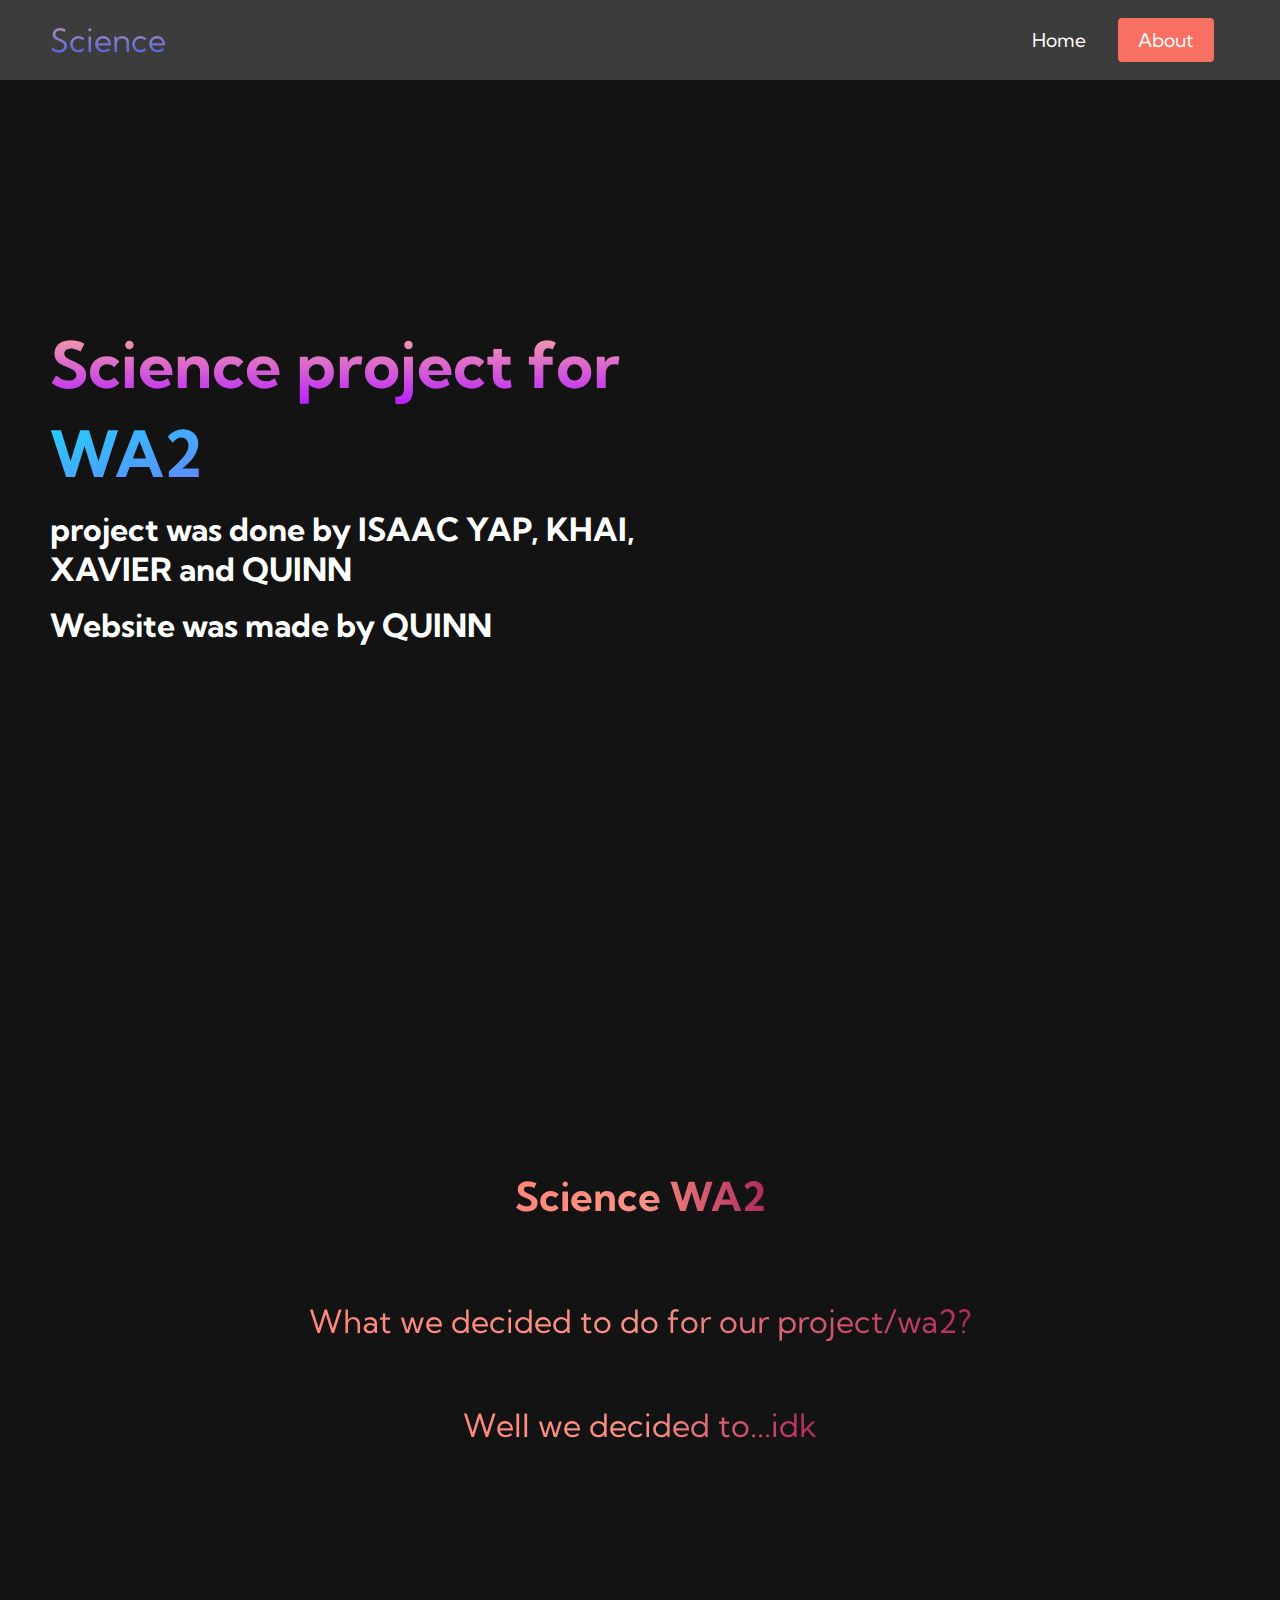
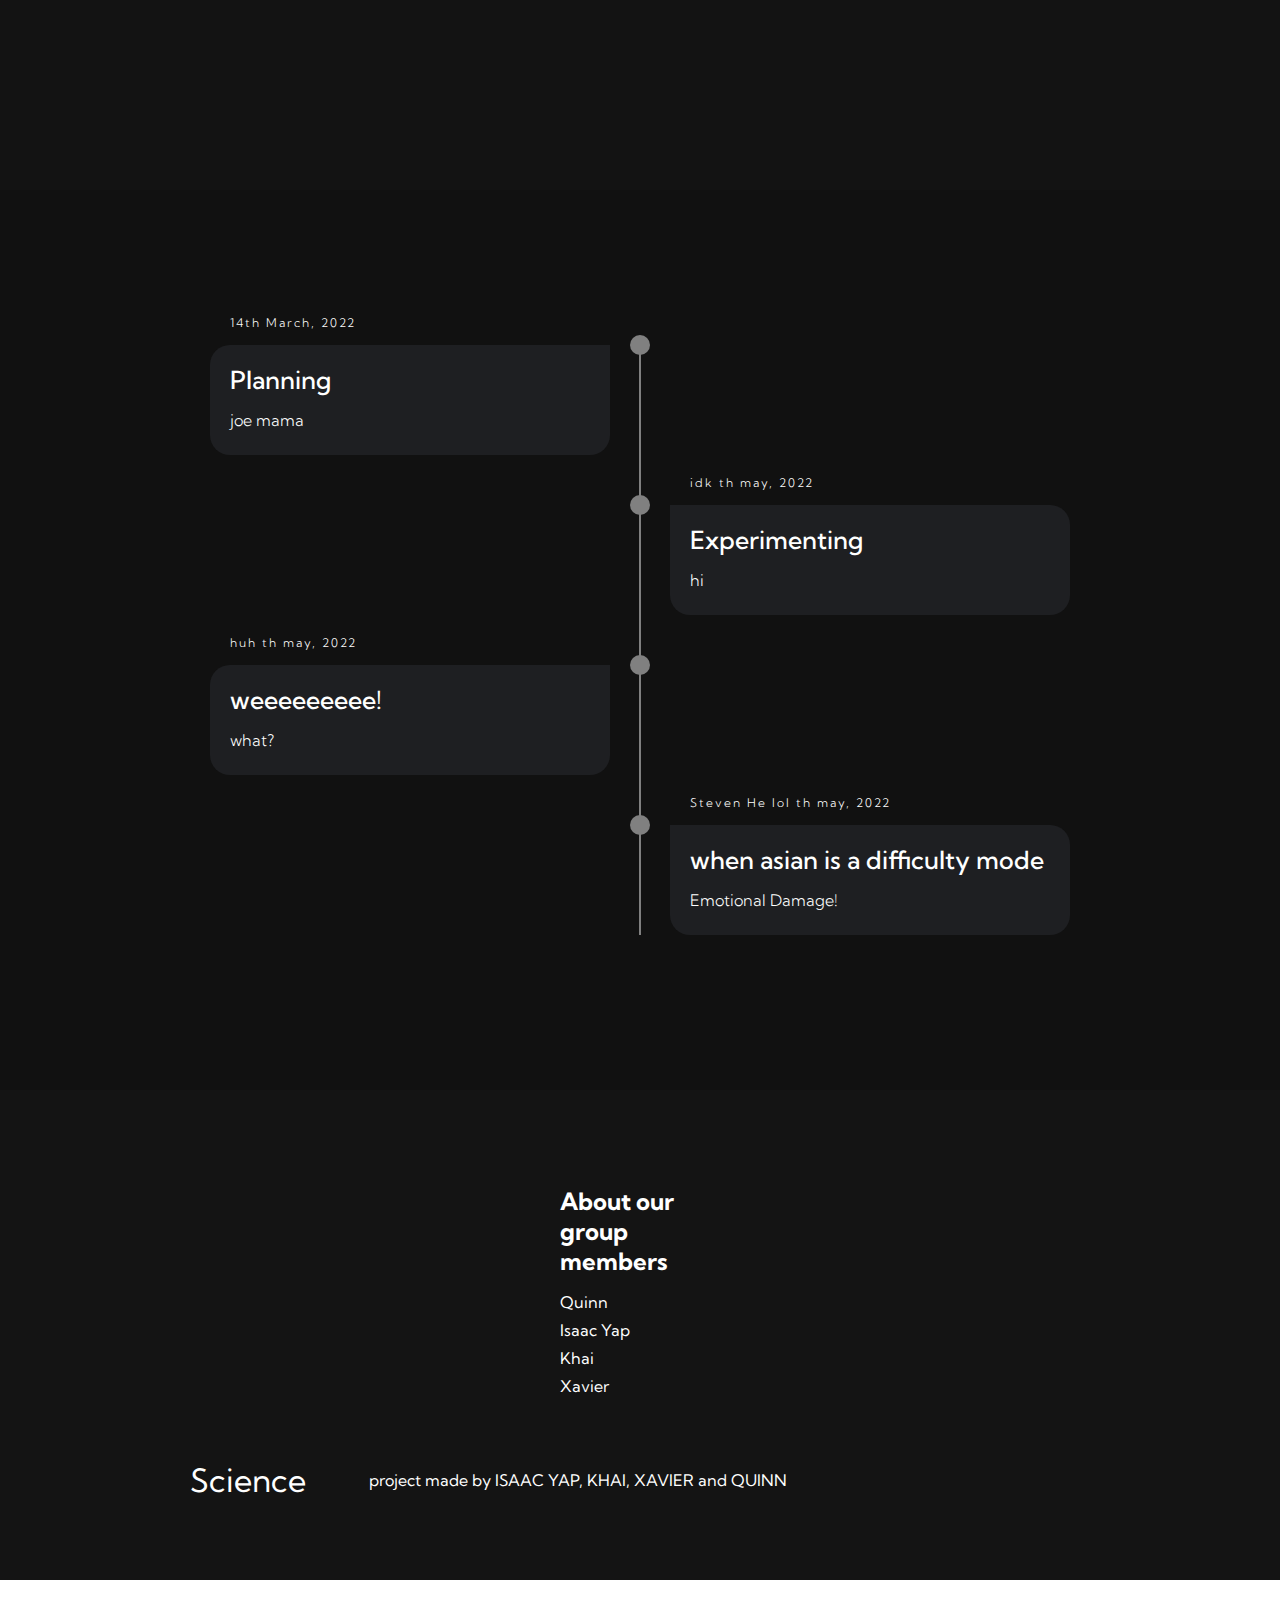
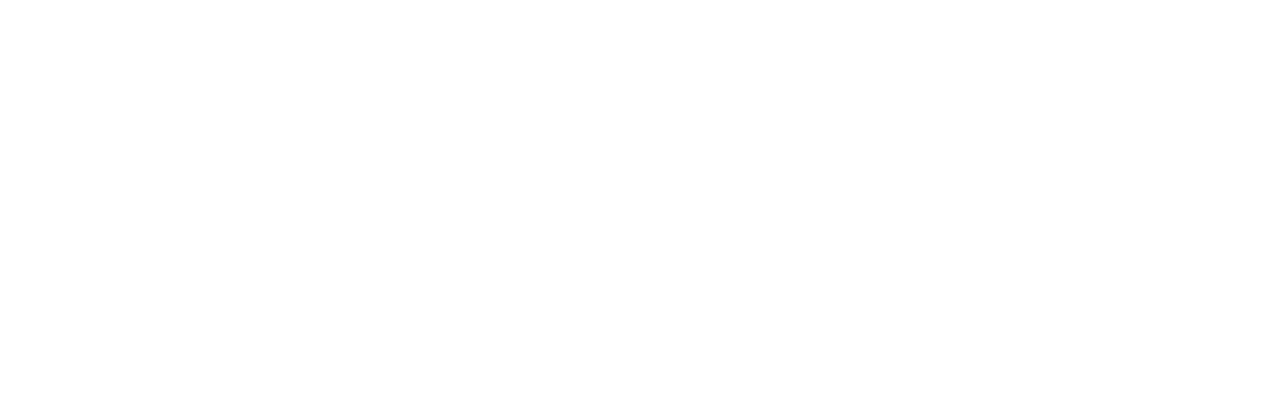
==== index.html @ e9e7bcaf "Add files via upload" ====
<!DOCTYPE html>
<html lang="en">
  <head>
    <!--
      weeeeeeeeeeeeeeeeeeeeeeeeee
    -->
    <meta charset="UTF-8" />
    <meta name="viewport" content="width=device-width, initial-scale=1.0" />
    <title>Science-projects</title>
    <link rel="stylesheet" href="styles.css" />
    <link
      rel="stylesheet"
      href="https://use.fontawesome.com/releases/v5.14.0/css/all.css"
      integrity="sha384-HzLeBuhoNPvSl5KYnjx0BT+WB0QEEqLprO+NBkkk5gbc67FTaL7XIGa2w1L0Xbgc"
      crossorigin="anonymous"
    />
    <link
      href="https://fonts.googleapis.com/css2?family=Kumbh+Sans:wght@400;700&display=swap"
      rel="stylesheet"
    />
  </head>
  <body>
    <!-- Navbar Section -->
    <nav class="navbar">
      <div class="navbar__container">
        <a href="index.html" id="navbar__logo">Science</a>
        <div class="navbar__toggle" id="mobile-menu">
          <span class="bar"></span> <span class="bar"></span>
          <span class="bar"></span>
        </div>
        <ul class="navbar__menu">
          <li class="navbar__item">
            <a href="index.html" class="navbar__links">Home</a>
          </li>
          <li class="navbar__btn"><a href="about.html" class="button">About</a></li>
        </ul>
      </div>
    </nav>

    <!-- Hero Section -->
    <div class="main">
      <div class="main__container">
        <div class="main__content">
          <h1>Science project for</h1>
          <h2>WA2</h2>
          <p>project was done by ISAAC YAP, KHAI, XAVIER and QUINN</p>
		  <p>Website was made by QUINN</p>
        </div>
        <div class="main__img--container">
        </div>
      </div>
    </div>

    <!-- Services Section -->
    <div class="services">
      <h1>Science WA2</h1>
	  <p>What we decided to do for our project/wa2?</p>
      <div class="projectwa2">
        <p>Well we decided to...idk</p>
      </div>
	  
    </div>
	
	<div class="container">
		<div class="timeline">
		  <ul>
			<li>
			  <div class="timeline-content">
            <h3 class="date">14th March, 2022</h3>
            <h1>Planning</h1>
            <p>joe mama</p>
         </div>
        </li>
        <li>
          <div class="timeline-content">
            <h3 class="date">idk th may, 2022</h3>
            <h1>Experimenting</h1>
            <p>hi</p>
          </div>
        </li>
        <li>
          <div class="timeline-content">
            <h3 class="date">huh th may, 2022</h3>
            <h1>weeeeeeeee!</h1>
            <p>what?</p>
          </div>
        </li>
        <li>
          <div class="timeline-content">
            <h3 class="date">Steven He lol th may, 2022</h3>
            <h1>when asian is a difficulty mode</h1>
            <p>Emotional Damage!</p>
          </div>
        </li>
      </ul>
    </div>
  </div>

    <!-- Footer Section -->
    <div class="footer__container">
      <div class="footer__links">
        <div class="footer__link--wrapper">
          <div class="footer__link--items">
            <h2>About our group members</h2>
            <a href="quinn.html">Quinn</a> <a href="IsaacYap.html">Isaac Yap</a>
            <a href="Khai.html">Khai</a> <a href="Xavier.html">Xavier</a>
          </div>
          
        </div>
        <div class="footer__link--wrapper">
          
        </div>
      </div>
      <section class="social__media">
        <div class="social__media--wrap">
          <div class="footer__logo">
            <a href="/" id="footer__logo"> Science</a>
          </div>
          <p class="website__rights">project made by ISAAC YAP, KHAI, XAVIER and QUINN</p>
          <div class="social__icons">
            
          </div>
        </div>
      </section>
    </div>
    <script src="app.js"></script>
  </body>
</html>
---- styles.css ----
* {
  box-sizing: border-box;
  margin: 0;
  padding: 0;
  font-family: 'Kumbh Sans', sans-serif;
}

html,body{
    width: 100%;
    height: 400vh;
}

.navbar {
  background: #3C3C3C;
  height: 80px;
  display: flex;
  justify-content: center;
  align-items: center;
  font-size: 1.2rem;
  position: sticky;
  top: 0;
  z-index: 999;
}

.navbar__container {
  display: flex;
  justify-content: space-between;
  height: 80px;
  z-index: 1;
  width: 100%;
  max-width: 1300px;
  margin-right: auto;
  margin-left: auto;
  padding-right: 50px;
  padding-left: 50px;
}

#navbar__logo {
  background-color: #ff8177;
  background-image: linear-gradient(to top, #0741FF 0%, #ffb199 100%);
  background-size: 100%;
  -webkit-background-clip: text;
  -moz-background-clip: text;
  -webkit-text-fill-color: transparent;
  -moz-text-fill-color: transparent;
  display: flex;
  align-items: center;
  cursor: pointer;
  text-decoration: none;
  font-size: 2rem;
}



.navbar__menu {
  display: flex;
  align-items: center;
  list-style: none;
  text-align: center;
}

.navbar__item {
  height: 80px;
}

.navbar__links {
  color: #fff;
  display: flex;
  align-items: center;
  justify-content: center;
  text-decoration: none;
  padding: 0 1rem;
  height: 100%;
}

.navbar__btn {
  display: flex;
  justify-content: center;
  align-items: center;
  padding: 0 1rem;
  width: 100%;
}

.button {
  display: flex;
  justify-content: center;
  align-items: center;
  text-decoration: none;
  padding: 10px 20px;
  height: 100%;
  width: 100%;
  border: none;
  outline: none;
  border-radius: 4px;
  background: #f77062;
  color: #fff;
}

.button:hover {
  background: #4837ff;
  transition: all 0.3s ease;
}

.navbar__links:hover {
  color: #f77062;
  transition: all 0.3s ease;
}

@media screen and (max-width: 960px) {
  .navbar__container {
    display: flex;
    justify-content: space-between;
    height: 80px;
    z-index: 1;
    width: 100%;
    max-width: 1300px;
    padding: 0;
  }

  .navbar__menu {
    display: grid;
    grid-template-columns: auto;
    margin: 0;
    width: 100%;
    position: absolute;
    top: -1000px;
    opacity: 1;
    transition: all 0.5s ease;
    height: 50vh;
    z-index: -1;
  }

  .navbar__menu.active {
    background: #131313;
    top: 100%;
    opacity: 1;
    transition: all 0.5s ease;
    z-index: 99;
    height: 50vh;
    font-size: 1.6rem;
  }

  #navbar__logo {
    padding-left: 25px;
  }

  .navbar__toggle .bar {
    width: 25px;
    height: 3px;
    margin: 5px auto;
    transition: all 0.3s ease-in-out;
    background: #fff;
  }

  .navbar__item {
    width: 100%;
  }

  .navbar__links {
    text-align: center;
    padding: 2rem;
    width: 100%;
    display: table;
  }

  .navbar__btn {
    padding-bottom: 2rem;
  }

  .button {
    display: flex;
    justify-content: center;
    align-items: center;
    width: 80%;
    height: 80px;
    margin: 0;
  }

  #mobile-menu {
    position: absolute;
    top: 20%;
    right: 5%;
    transform: translate(5%, 20%);
  }

  .navbar__toggle .bar {
    display: block;
    cursor: pointer;
  }

  #mobile-menu.is-active .bar:nth-child(2) {
    opacity: 0;
  }

  #mobile-menu.is-active .bar:nth-child(1) {
    transform: translateY(8px) rotate(45deg);
  }

  #mobile-menu.is-active .bar:nth-child(3) {
    transform: translateY(-8px) rotate(-45deg);
  }
}

/* Main Content CSS */
.main {
  background-color: #141414;
}

.main__container {
  display: grid;
  grid-template-columns: 1fr 1fr;
  align-items: center;
  justify-self: center;
  margin: 0 auto;
  height: 90vh;
  background-color: #131313;
  z-index: 1;
  width: 100%;
  max-width: 1300px;
  padding-right: 50px;
  padding-left: 50px;
}

.main__content {
  color: #fff;
  width: 100%;
}

.main__content h1 {
  font-size: 4rem;
  background-color: #ff8177;
  background-image: linear-gradient(to top, #b721ff 0%, #ffb199 100%);
  background-size: 100%;
  -webkit-background-clip: text;
  -moz-background-clip: text;
  -webkit-text-fill-color: transparent;
  -moz-text-fill-color: transparent;
}

.main__content h2 {
  font-size: 4rem;
  margin-top: 10px;
  background-color: #ff8177;
  background-image: linear-gradient(-20deg, #b721ff 0%, #21d4fd 100%);
  background-size: 100%;
  -webkit-background-clip: text;
  -moz-background-clip: text;
  -webkit-text-fill-color: transparent;
  -moz-text-fill-color: transparent;
}

.main__content p {
  margin-top: 1rem;
  font-size: 2rem;
  font-weight: 700;
}

.main__btn {
  font-size: 1rem;
  background-image: linear-gradient(to top, #f77062 0%, #fe5196 100%);
  padding: 14px 32px;
  border: none;
  border-radius: 4px;
  color: #fff;
  margin-top: 2rem;
  cursor: pointer;
  position: relative;
  transition: all 0.35s;
  outline: none;
}

.main__btn a {
  position: relative;
  z-index: 2;
  color: #fff;
  text-decoration: none;
}

.main__btn:after {
  position: absolute;
  content: '';
  top: 0;
  left: 0;
  width: 0;
  height: 100%;
  background: #4837ff;
  transition: all 0.35s;
  border-radius: 4px;
}

.main__btn:hover {
  color: #fff;
}

.main__btn:hover:after {
  width: 100%;
}

.main__img--container {
  text-align: center;
}

#main__img {
  height: 80%;
  width: 80%;
}

/* Mobile Responsive */
@media screen and (max-width: 768px) {
  .main__container {
    display: grid;
    grid-template-columns: auto;
    align-items: center;
    justify-self: center;
    width: 100%;
    margin: 0 auto;
    height: 90vh;
  }

  .main__content {
    text-align: center;
    margin-bottom: 4rem;
  }

  .main__content h1 {
    font-size: 2.5rem;
    margin-top: 2rem;
  }

  .main__content h2 {
    font-size: 3rem;
  }

  .main__content p {
    margin-top: 1rem;
    font-size: 1.5rem;
  }
}

@media screen and (max-width: 480px) {
  .main__content h1 {
    font-size: 2rem;
    margin-top: 3rem;
  }

  .main__content h2 {
    font-size: 2rem;
  }

  .main__content p {
    margin-top: 2rem;
    font-size: 1.5rem;
  }

  .main__btn {
    padding: 12px 36px;
    margin: 2.5rem 0;
  }
}

/* Services Section */
.services {
  background: #131313;
  display: flex;
  flex-direction: column;
  justify-content: center;
  align-items: center;
  height: 100vh;
}

.services h1 {
  background-color: #ff8177;
  background-image: linear-gradient(
    to right,
    #ff8177 0%,
    #ff867a 0%,
    #ff8c7f 21%,
    #f99185 52%,
    #cf556c 78%,
    #b12a5b 100%
  );
  background-size: 100%;
  -webkit-background-clip: text;
  -moz-background-clip: text;
  -webkit-text-fill-color: transparent;
  -moz-text-fill-color: transparent;
  margin-bottom: 5rem;
  font-size: 2.5rem;
}

.services p {
  background-color: #ff8177;
  background-image: linear-gradient(
    to right,
    #ff8177 0%,
    #ff867a 0%,
    #ff8c7f 21%,
    #f99185 52%,
    #cf556c 78%,
    #b12a5b 100%
  );
  background-size: 100%;
  -webkit-background-clip: text;
  -moz-background-clip: text;
  -webkit-text-fill-color: transparent;
  -moz-text-fill-color: transparent;
  margin-bottom: 4rem;
  font-size: 2.0rem;
}

.services__container {
  display: flex;
  justify-content: center;
  flex-wrap: wrap;
}

.services__card {
  margin: 1rem;
  height: 525px;
  width: 400px;
  border-radius: 4px;
  background-image: linear-gradient(
      to bottom,
      rgba(0, 0, 0, 0) 0%,
      rgba(17, 17, 17, 0.6) 100%
    ),
    url('/images/pic3.jpg');
  background-size: cover;
  position: relative;
  color: #fff;
}

.services__card:before {
  opacity: 0.2;
}

.services__card:nth-child(2) {
  background-image: linear-gradient(
      to bottom,
      rgba(0, 0, 0, 0) 0%,
      rgba(17, 17, 17, 0.9) 100%
    ),
    url('/images/pic4.jpg');
}

.services__card h2 {
  position: absolute;
  top: 350px;
  left: 30px;
}

.services__card p {
  position: absolute;
  top: 400px;
  left: 30px;
}

.services__card button {
  color: #fff;
  padding: 10px 20px;
  border: none;
  outline: none;
  border-radius: 4px;
  background: #f77062;
  position: absolute;
  top: 440px;
  left: 30px;
  font-size: 1rem;
}

.services__card button:hover {
  cursor: pointer;
}

.services__card:hover {
  transform: scale(1.075);
  transition: 0.2s ease-in;
  cursor: pointer;
}

@media screen and (max-width: 960px) {
  .services {
    height: 1600px;
  }

  .services h1 {
    font-size: 2rem;
    margin-top: 12rem;
  }
}

@media screen and (max-width: 480px) {
  .services {
    height: 1400px;
  }

  .services h1 {
    font-size: 1.2rem;
  }

  .services__card {
    width: 300px;
  }
}

/* Footer CSS */
.footer__container {
  background-color: #141414;
  padding: 5rem 0;
  display: flex;
  flex-direction: column;
  justify-content: center;
  align-items: center;
}

#footer__logo {
  color: #fff;
  display: flex;
  align-items: center;
  cursor: pointer;
  text-decoration: none;
  font-size: 2rem;
}

.footer__links {
  width: 100%;
  max-width: 1000px;
  display: flex;
  justify-content: center;
  background-color: #141414;
}

.footer__link--wrapper {
  display: flex;
}

.footer__link--items {
  display: flex;
  flex-direction: column;
  align-items: flex-start;
  margin: 16px;
  text-align: left;
  width: 160px;
  box-sizing: border-box;
  background-color: #141414;
}

.footer__link--items h2 {
  margin-bottom: 16px;
}

.footer__link--items > h2 {
  color: #fff;
}

.footer__link--items a {
  color: #fff;
  text-decoration: none;
  margin-bottom: 0.5rem;
}

.footer__link--items a:hover {
  color: #e9e9e9;
  transition: 0.3s ease-out;
}

/* Social Icons */
.social__icon--link {
  color: #fff;
  font-size: 24px;
}

.social__media {
  max-width: 1000px;
  width: 100%;
}

.social__media--wrap {
  display: flex;
  justify-content: space-between;
  align-items: center;
  width: 90%;
  max-width: 1000px;
  margin: 40px auto 0 auto;
}

.social__icons {
  display: flex;
  justify-content: space-between;
  align-items: center;
  width: 240px;
}

.social__logo {
  color: #fff;
  justify-self: start;
  margin-left: 20px;
  cursor: pointer;
  text-decoration: none;
  font-size: 2rem;
  display: flex;
  align-items: center;
  margin-bottom: 16px;
}

.website__rights {
  color: #fff;
}

@media screen and (max-width: 820px) {
  .footer__links {
    padding-top: 2rem;
  }

  #footer__logo {
    margin-bottom: 2rem;
  }

  .website__rights {
    margin-bottom: 2rem;
  }

  .footer__link--wrapper {
    flex-direction: column;
  }

  .social__media--wrap {
    flex-direction: column;
  }
}

@media screen and (max-width: 480px) {
  .footer__link--items {
    margin: 0;
    padding: 10px;
    width: 100%;
  }
}

@import url("https://fonts.googleapis.com/css2?family=Montserrat:wght@300;500&display=swap");
* {
  margin: 0;
  padding: 0;
  box-sizing: border-box;
}
html {
  font-family: "Montserrat";
}
.container {
  min-height: 100vh;
  width: 100%;
  display: flex;
  align-items: center;
  justify-content: center;
  padding: 100px 0;
  background-color: #111;
}
.timeline {
  width: 80%;
  height: auto;
  max-width: 800px;
  margin: 0 auto;
  position: relative;
}

.timeline ul {
  list-style: none;
}
.timeline ul li {
  padding: 20px;
  background-color: #1e1f22;
  color: white;
  border-radius: 10px;
  margin-bottom: 20px;
}
.timeline ul li:last-child {
  margin-bottom: 0;
}
.timeline-content h1 {
  font-weight: 500;
  font-size: 25px;
  line-height: 30px;
  margin-bottom: 10px;
}
.timeline-content p {
  font-size: 16px;
  line-height: 30px;
  font-weight: 300;
}
.timeline-content .date {
  font-size: 12px;
  font-weight: 300;
  margin-bottom: -10px;
  letter-spacing: 2px;
}
@media only screen and (min-width: 768px) {
  .timeline:before {
    content: "";
    position: absolute;
    top: 0;
    left: 50%;
    transform: translateX(-50%);
    width: 2px;
    height: 100%;
    background-color: gray;
  }
  .timeline ul li {
    width: 50%;
    position: relative;
    margin-bottom: 50px;
  }
  .timeline ul li:nth-child(odd) {
    float: left;
    clear: right;
    transform: translateX(-30px);
    border-radius: 20px 0px 20px 20px;
  }
  .timeline ul li:nth-child(even) {
    float: right;
    clear: left;
    transform: translateX(30px);
    border-radius: 0px 20px 20px 20px;
  }
  .timeline ul li::before {
    content: "";
    position: absolute;
    height: 20px;
    width: 20px;
    border-radius: 50%;
    background-color: gray;
    top: 0px;
  }
  .timeline ul li:nth-child(odd)::before {
    transform: translate(50%, -50%);
    right: -30px;
  }
  .timeline ul li:nth-child(even)::before {
    transform: translate(-50%, -50%);
    left: -30px;
  }
  .timeline-content .date {
    position: absolute;
    top: -30px;
  }
  .timeline ul li:hover::before {
    background-color: aqua;
  }
}
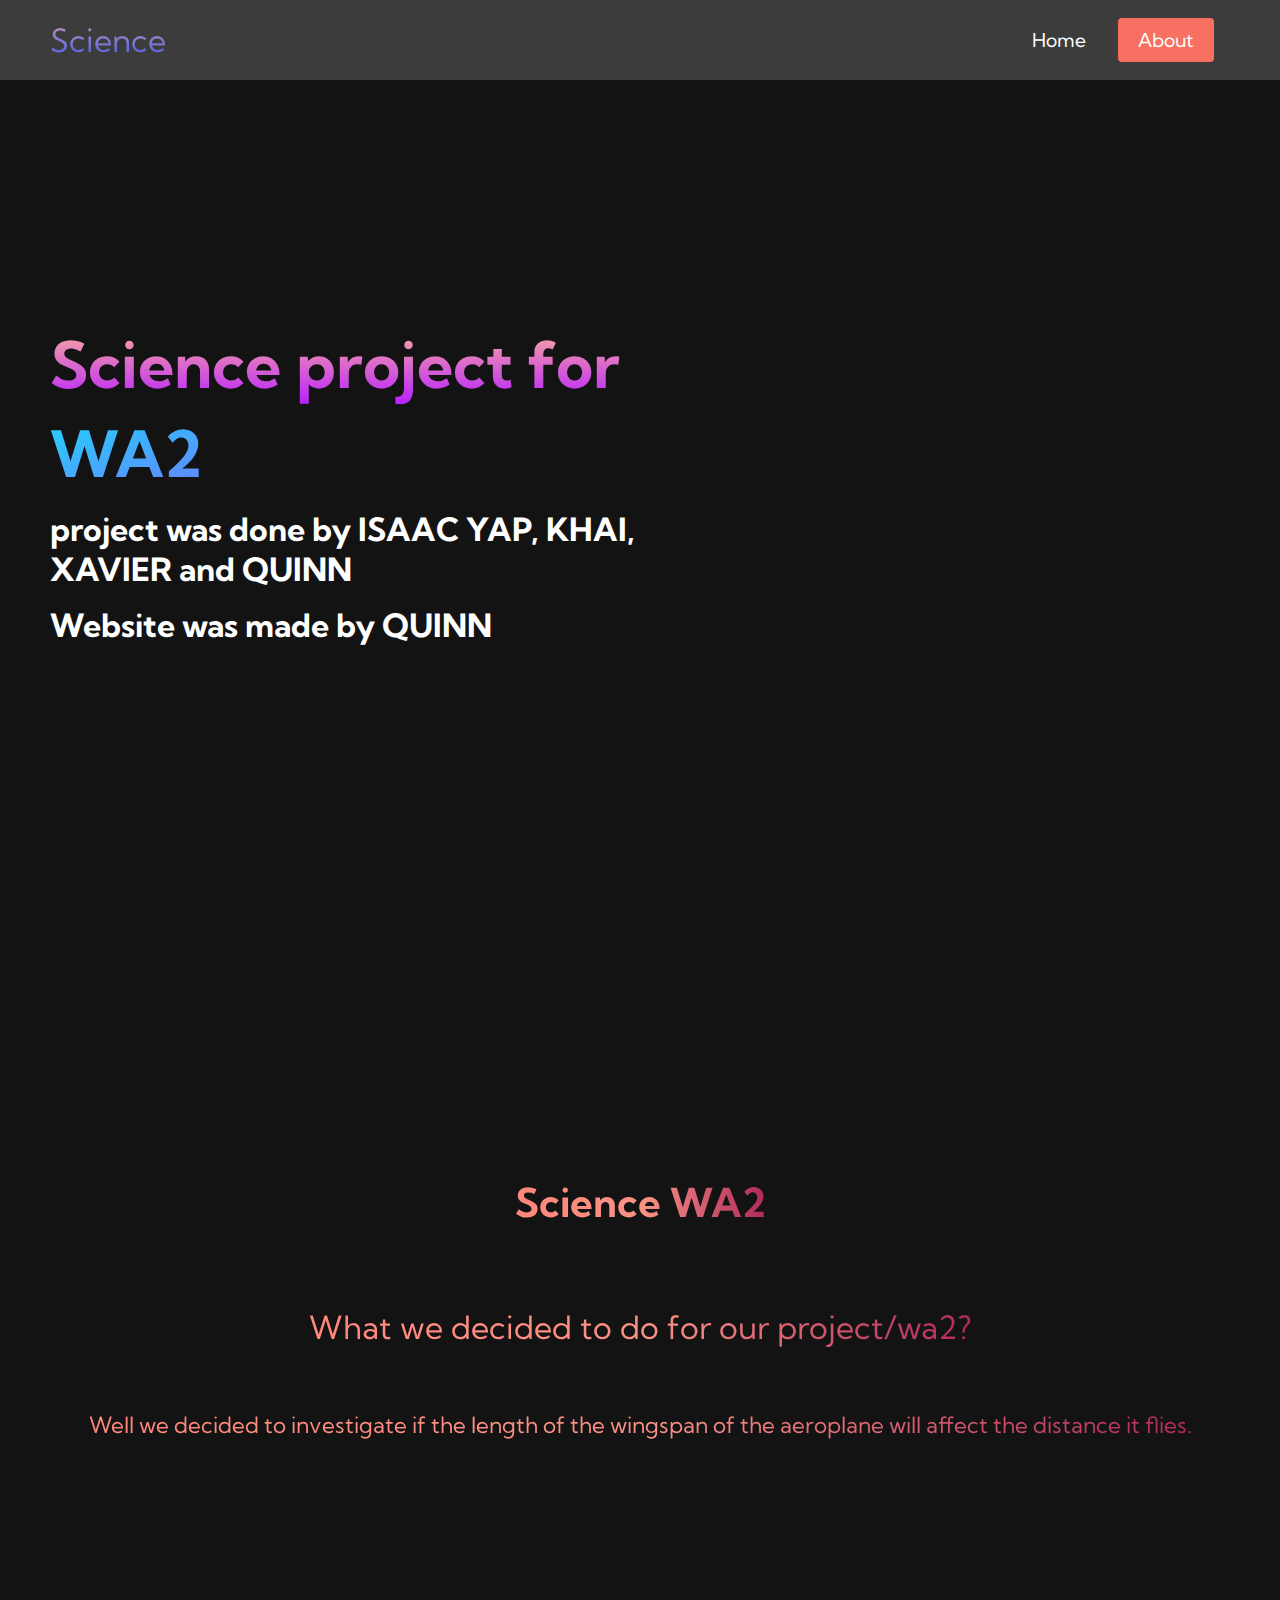
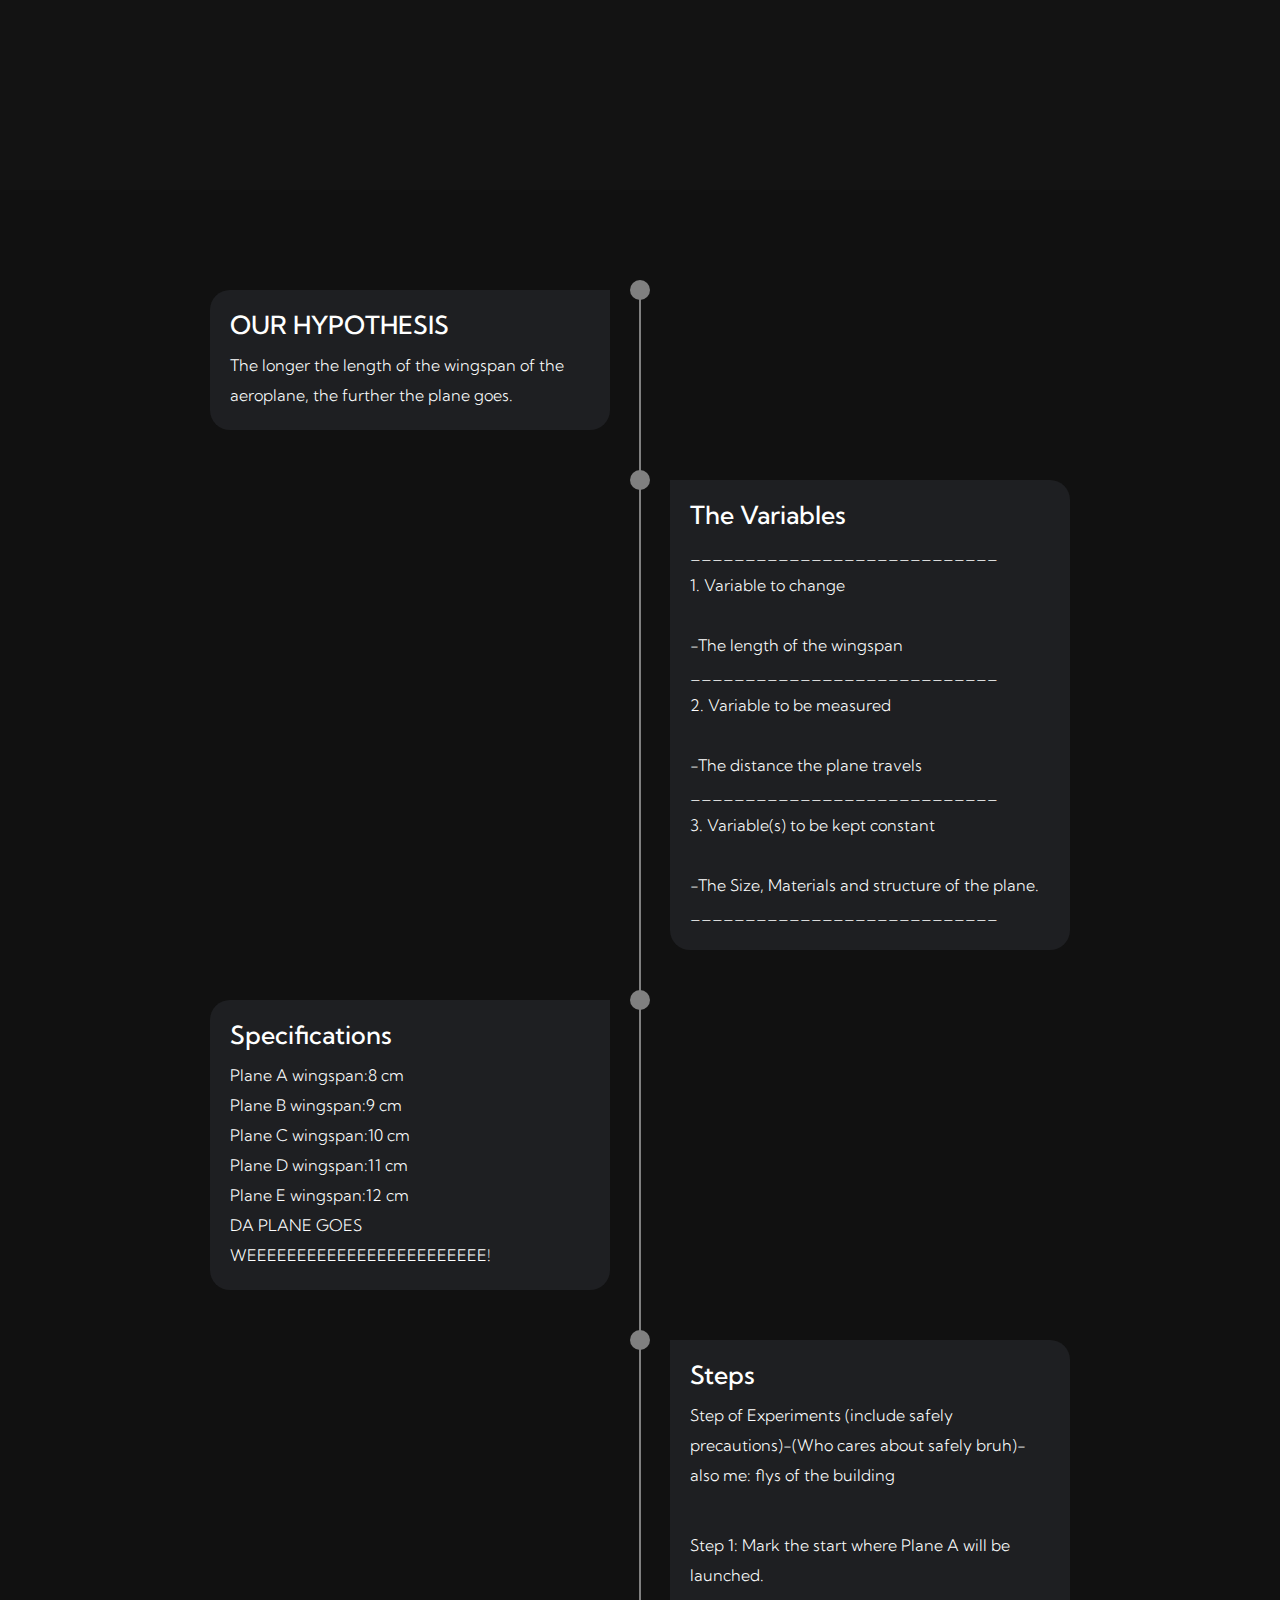
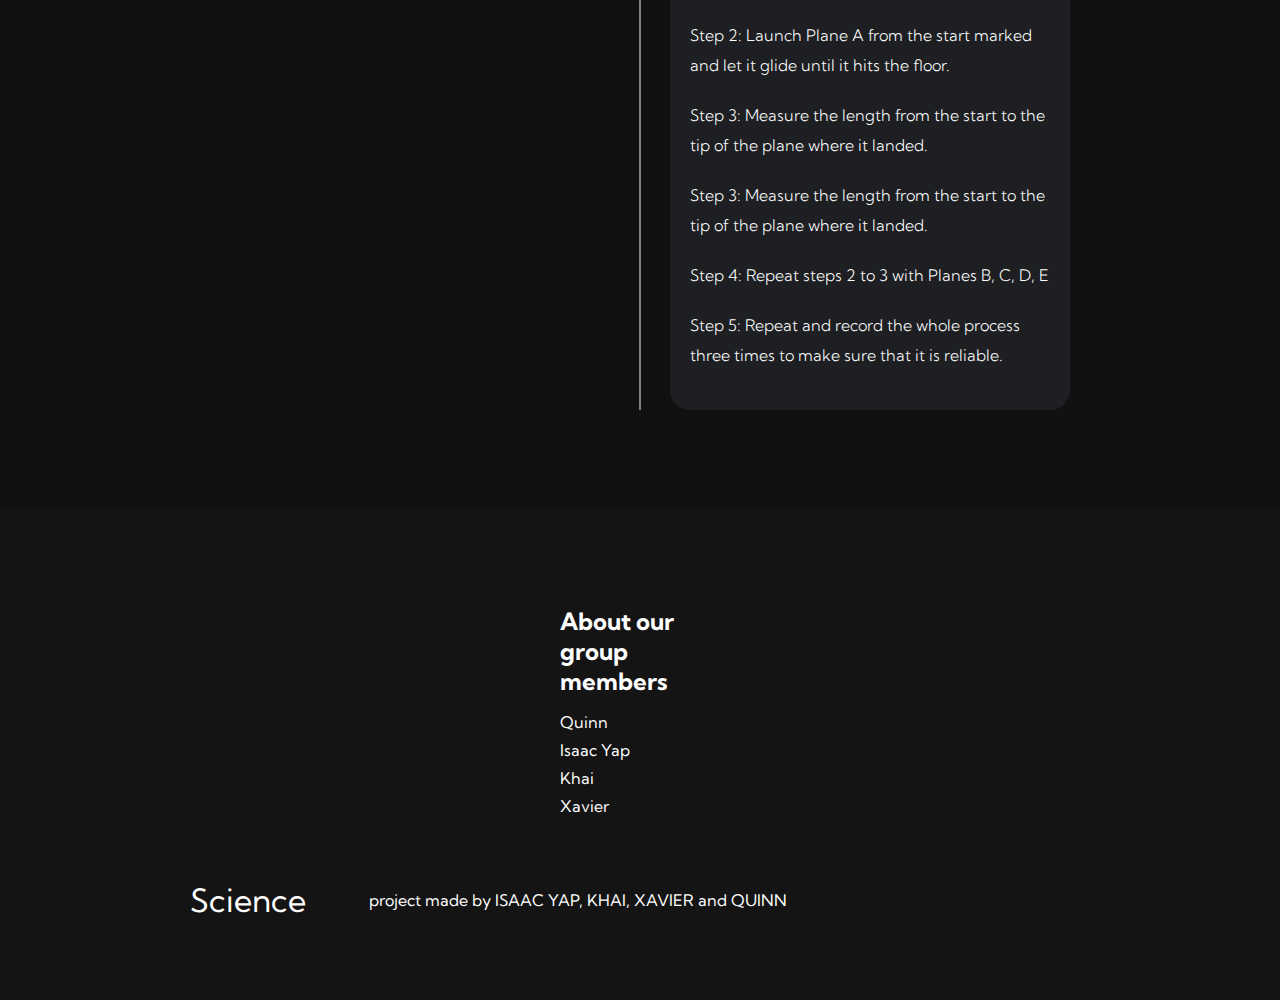
==== commit 3f531009: "new update" ====
--- a/index.html
+++ b/index.html
@@ -32,7 +32,7 @@
           <li class="navbar__item">
             <a href="index.html" class="navbar__links">Home</a>
           </li>
-          <li class="navbar__btn"><a href="about.html" class="button">About</a></li>
+          <li class="navbar__btn"><a href="#aboutgrp" class="button">About</a></li>
         </ul>
       </div>
     </nav>
@@ -56,7 +56,7 @@
       <h1>Science WA2</h1>
 	  <p>What we decided to do for our project/wa2?</p>
       <div class="projectwa2">
-        <p>Well we decided to...idk</p>
+        <p>Well we decided to investigate if the length of the wingspan of the aeroplane will affect the distance it flies.</p>
       </div>
 	  
     </div>
@@ -66,30 +66,57 @@
 		  <ul>
 			<li>
 			  <div class="timeline-content">
-            <h3 class="date">14th March, 2022</h3>
-            <h1>Planning</h1>
-            <p>joe mama</p>
+            <h3 class="date"></h3>
+            <h1>OUR HYPOTHESIS</h1>
+            <p>The longer the length of the wingspan of the aeroplane, the further the  plane goes.</p>
          </div>
         </li>
         <li>
           <div class="timeline-content">
-            <h3 class="date">idk th may, 2022</h3>
-            <h1>Experimenting</h1>
-            <p>hi</p>
+            <h3 class="date"></h3>
+            <h1>The Variables</h1>
+			<p>____________________________</p>
+            <p>1.	Variable to change<br /> 
+			<br /></p>
+			<p>		-The length of the wingspan</p>
+			<p>____________________________</p>
+			<p>2.	Variable to be measured<br /> 
+			<br /> </p>
+			<p> 	-The distance the plane travels</p>
+			<p>____________________________</p>
+			<p>3.	Variable(s) to be kept constant<br /> 
+			<br /></p>
+			<p>		-The Size, Materials and structure of the plane.</p>
+			<p>____________________________</p>
+
           </div>
         </li>
         <li>
           <div class="timeline-content">
-            <h3 class="date">huh th may, 2022</h3>
-            <h1>weeeeeeeee!</h1>
-            <p>what?</p>
+            <h3 class="date"></h3>
+            <h1>Specifications</h1>
+            <p>Plane A wingspan:8 cm</p>
+			<p>Plane B wingspan:9 cm</p>
+			<p>Plane C wingspan:10 cm</p>
+			<p>Plane D wingspan:11 cm</p>
+			<p>Plane E wingspan:12 cm</p>
+			<p>DA PLANE GOES WEEEEEEEEEEEEEEEEEEEEEEEE!</p>
           </div>
         </li>
         <li>
           <div class="timeline-content">
-            <h3 class="date">Steven He lol th may, 2022</h3>
-            <h1>when asian is a difficulty mode</h1>
-            <p>Emotional Damage!</p>
+            <h3 class="date"></h3>
+            <h1>Steps</h1>
+            <p>Step of Experiments (include safely precautions)-(Who cares about safely bruh)-also me: flys of the building</p><br />
+			<br />
+			<p>Step 1: Mark the start where Plane A will be launched.<br />
+			<br />Step 2: Launch Plane A from the start marked and let it glide until it hits the floor.</p><br />
+			<p>Step 3: Measure the length from the start to the tip of the plane where it landed.</p><br />
+			<p>Step 3: Measure the length from the start to the tip of the plane where it landed.</p><br />
+			<p>Step 4: Repeat steps 2 to 3 with Planes B, C, D, E</p><br />
+			<p>Step 5: Repeat and record the whole process three times to make sure that it is reliable.</p><br />
+			
+
           </div>
         </li>
       </ul>
@@ -97,7 +124,7 @@
   </div>
 
     <!-- Footer Section -->
-    <div class="footer__container">
+    <div class="footer__container" id=aboutgrp>
       <div class="footer__links">
         <div class="footer__link--wrapper">
           <div class="footer__link--items">
@@ -114,7 +141,7 @@
       <section class="social__media">
         <div class="social__media--wrap">
           <div class="footer__logo">
-            <a href="/" id="footer__logo"> Science</a>
+            <a href="index.html" id="footer__logo"> Science</a>
           </div>
           <p class="website__rights">project made by ISAAC YAP, KHAI, XAVIER and QUINN</p>
           <div class="social__icons">
--- a/styles.css
+++ b/styles.css
@@ -408,6 +408,26 @@
   font-size: 2.0rem;
 }
 
+.projectwa2 p {
+  background-color: #ff8177;
+  background-image: linear-gradient(
+    to right,
+    #ff8177 0%,
+    #ff867a 0%,
+    #ff8c7f 21%,
+    #f99185 52%,
+    #cf556c 78%,
+    #b12a5b 100%
+  );
+  background-size: 100%;
+  -webkit-background-clip: text;
+  -moz-background-clip: text;
+  -webkit-text-fill-color: transparent;
+  -moz-text-fill-color: transparent;
+  margin-bottom: 4rem;
+  font-size: 1.4rem;
+}
+
 .services__container {
   display: flex;
   justify-content: center;
